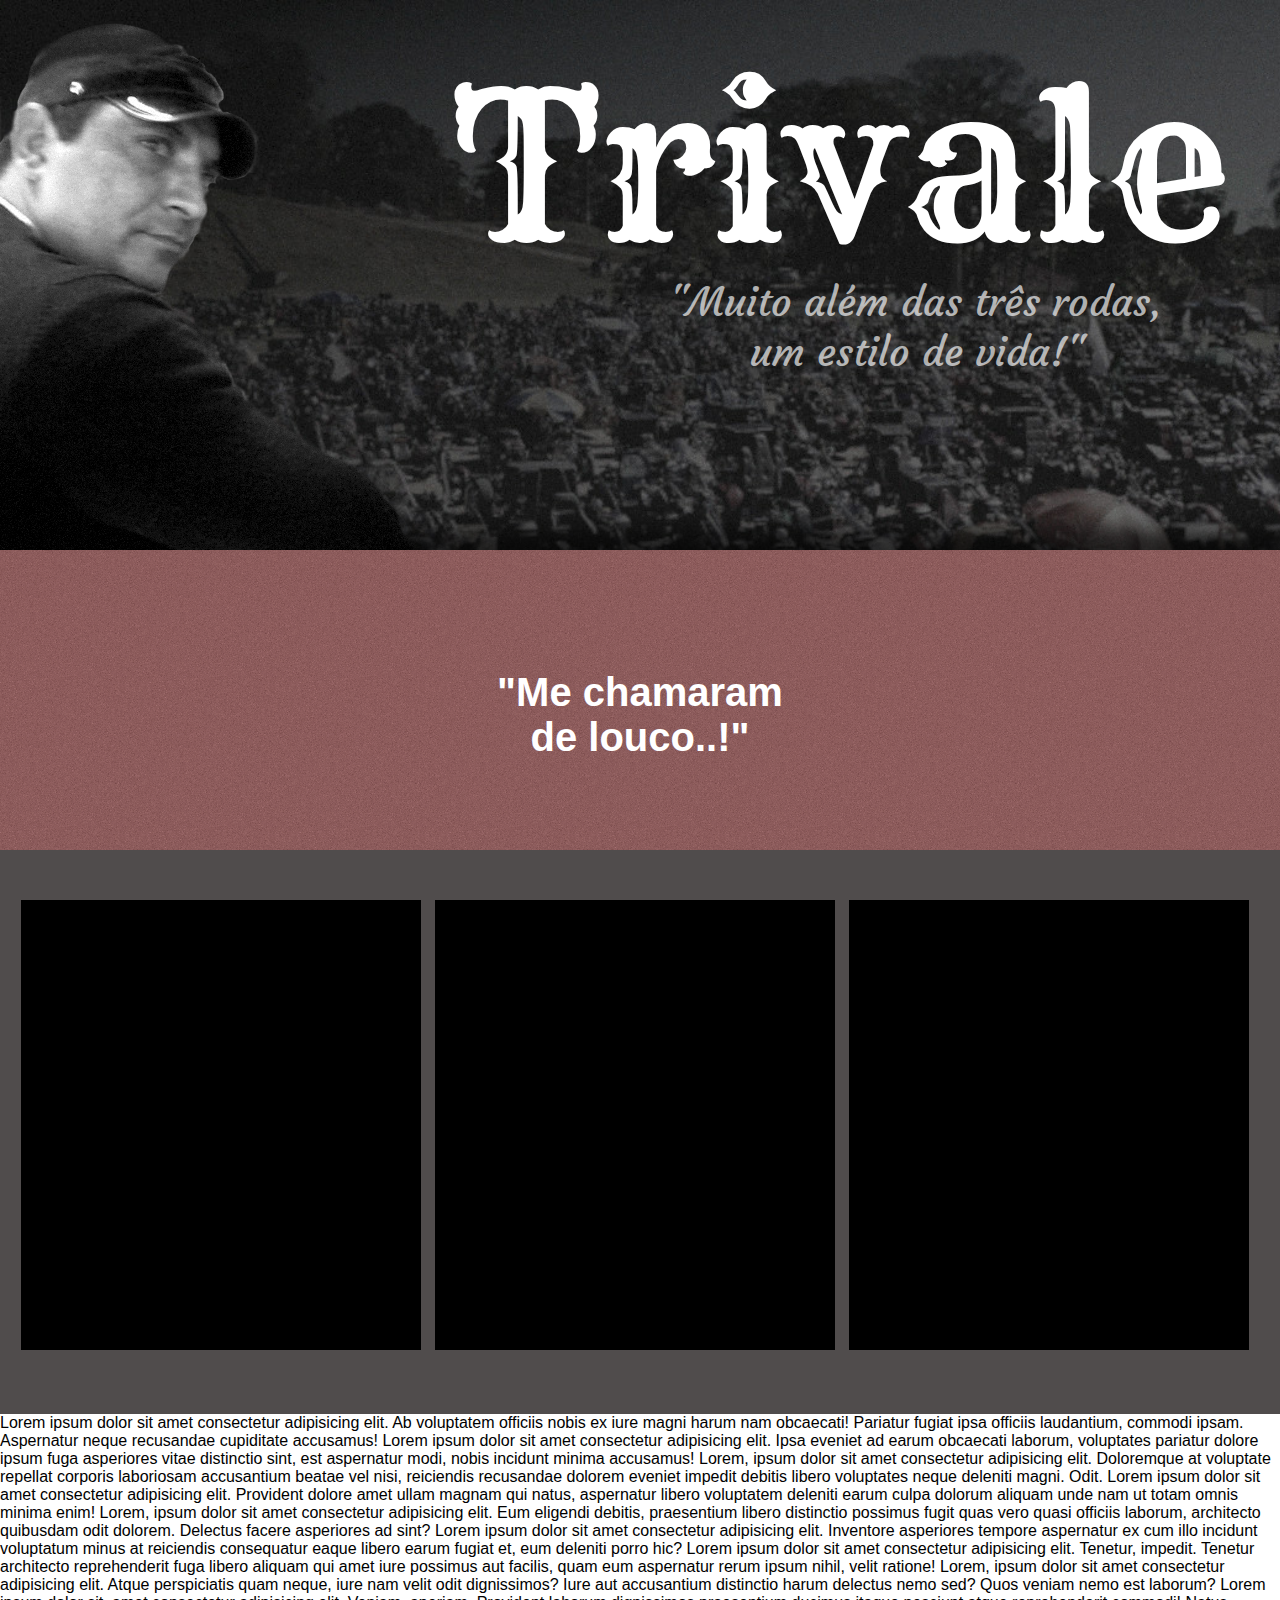
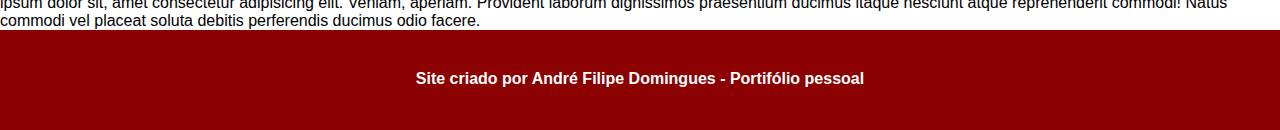
==== index.html @ 43ac3043 "atualização de estilos" ====
<!DOCTYPE html>
<html lang="pt-br">
<head>
    <meta charset="UTF-8">
    <meta name="viewport" content="width=device-width, initial-scale=1.0">
    <title>Projeto Trivale</title>
    <link rel="stylesheet" href="estilos/mainstyle.css">
</head>
<body>
    <header>
        <div class="background">
            <h1 class="maintitle">Trivale</h1>
            <p class="maintext">"Muito além das três rodas,<br> um estilo de vida!"</p>
            
        </div>
            <div class="frontground">
            <img src="imagens/zecadark3.png" alt="Zecadark3">
            </div>
        <aside>
            <p>"Me chamaram<br> de louco..!"</p>
        </aside>
    </header>
    <main>
        <nav>
            <div class="capitulo">

            </div>
            <div class="capitulo">

            </div>
            <div class="capitulo">
                
            </div>
        </nav>
        <p>Lorem ipsum dolor sit amet consectetur adipisicing elit. Ab voluptatem officiis nobis ex iure magni harum nam obcaecati! Pariatur fugiat ipsa officiis laudantium, commodi ipsam. Aspernatur neque recusandae cupiditate accusamus!
        Lorem ipsum dolor sit amet consectetur adipisicing elit. Ipsa eveniet ad earum obcaecati laborum, voluptates pariatur dolore ipsum fuga asperiores vitae distinctio sint, est aspernatur modi, nobis incidunt minima accusamus!
        Lorem, ipsum dolor sit amet consectetur adipisicing elit. Doloremque at voluptate repellat corporis laboriosam accusantium beatae vel nisi, reiciendis recusandae dolorem eveniet impedit debitis libero voluptates neque deleniti magni. Odit. Lorem ipsum dolor sit amet consectetur adipisicing elit. Provident dolore amet ullam magnam qui natus, aspernatur libero voluptatem deleniti earum culpa dolorum aliquam unde nam ut totam omnis minima enim! Lorem, ipsum dolor sit amet consectetur adipisicing elit. Eum eligendi debitis, praesentium libero distinctio possimus fugit quas vero quasi officiis laborum, architecto quibusdam odit dolorem. Delectus facere asperiores ad sint? Lorem ipsum dolor sit amet consectetur adipisicing elit. Inventore asperiores tempore aspernatur ex cum illo incidunt voluptatum minus at reiciendis consequatur eaque libero earum fugiat et, eum deleniti porro hic? Lorem ipsum dolor sit amet consectetur adipisicing elit. Tenetur, impedit. Tenetur architecto reprehenderit fuga libero aliquam qui amet iure possimus aut facilis, quam eum aspernatur rerum ipsum nihil, velit ratione! Lorem, ipsum dolor sit amet consectetur adipisicing elit. Atque perspiciatis quam neque, iure nam velit odit dignissimos? Iure aut accusantium distinctio harum delectus nemo sed? Quos veniam nemo est laborum? Lorem ipsum dolor sit, amet consectetur adipisicing elit. Veniam, aperiam. Provident laborum dignissimos praesentium ducimus itaque nesciunt atque reprehenderit commodi! Natus commodi vel placeat soluta debitis perferendis ducimus odio facere.
        </p>
    </main>
    <footer>
        <p>Site criado por André Filipe Domingues - Portifólio pessoal</p>
    </footer>
</body>
</html>
---- estilos/mainstyle.css ----
@charset "UTF-8";

@import url('https://fonts.googleapis.com/css2?family=Rye&display=swap');

@import url('https://fonts.googleapis.com/css2?family=Courgette&display=swap');

*{
    margin: -0px;
    padding: 0px;
    font-family: Arial, Helvetica, sans-serif;
    overflow-x: hidden;
}

div.background{
    width: 100vw;
    height: 585px;
    background-image: url(../imagens/background2.jpg);
    background-size: cover;
    background-attachment: fixed;
    background-position: bottom left;
}
div.background p{
    border-radius: 20px;
    /*
    background-color: rgba(0, 0, 0, 0.329);
    backdrop-filter: blur(5px);*/
    margin-right: 6vw;
    margin-top: calc(-1vw - 50px / 2);
    /*margin-top: calc(10px - 5vw);*/
    /*margin-top: -30px;*/
    color: rgba(255, 255, 255, 0.664);
    font-size: 40px;
    /*font-size: calc((90px - 2vw)/2);*/
    font-family: 'Courgette', cursive;
    padding-right: 10px;
    margin-left: 50vw;
    text-align: center;
}
div.background h1{
    margin-top: calc(100px - 5vw);
    font-size: 16vw;
    font-weight: 400;
    font-family: 'Rye', cursive;
    text-align: right;
    padding-top: 0.2vw;
    padding-right: 4vw;
    color: white;
    margin-bottom: 20px;
}
div.frontground{
    margin-top: -755px;
    margin-left: calc(-10vw * -1 - 250px);
    width: auto;
    height: auto;
    /*
    width: auto;
    height: auto;
    margin-top: -900px;
    width: 100vw;
    height: 1000px;
    background-image: url(../imagens/zecadark3.png);
    background-size: 70vw cover;
    background-position: left center;
    background-repeat: no-repeat;*/
}

header > aside{
    box-shadow: 0px 0px 20px 20px rgba(0, 0, 0, 0.589);
    background-image: url(../imagens/ruido.png);
    /*background-color: rgb(131, 89, 89);*/
    margin-top: -4px;
    height: 300px;
    width: 100vw;
}

header > aside > p{
    font-size: 40px;
    padding-top: 120px;
    text-align: center;
    font-weight: 600;
    color: white;
}

main > nav{
    text-align: center;
    background-color: rgb(80, 76, 76);
    width: 100vw;
    padding-top: 50px;
    padding-bottom: 50px;
    
}
main > nav > div.capitulo{
    display: inline-block;
    margin-right: 10px;
    margin-bottom: 10px;
    width: 400px;
    height: 450px;
    background-color: black;
    
}

footer{
    width: 100vw;
    height: 100px;
    background-color: darkred;
    
}

footer > p{
    
    font-size: 1em;
    font-weight: 900;
    color: white;
    text-align: center;
    padding-top: 4.4vh;
}
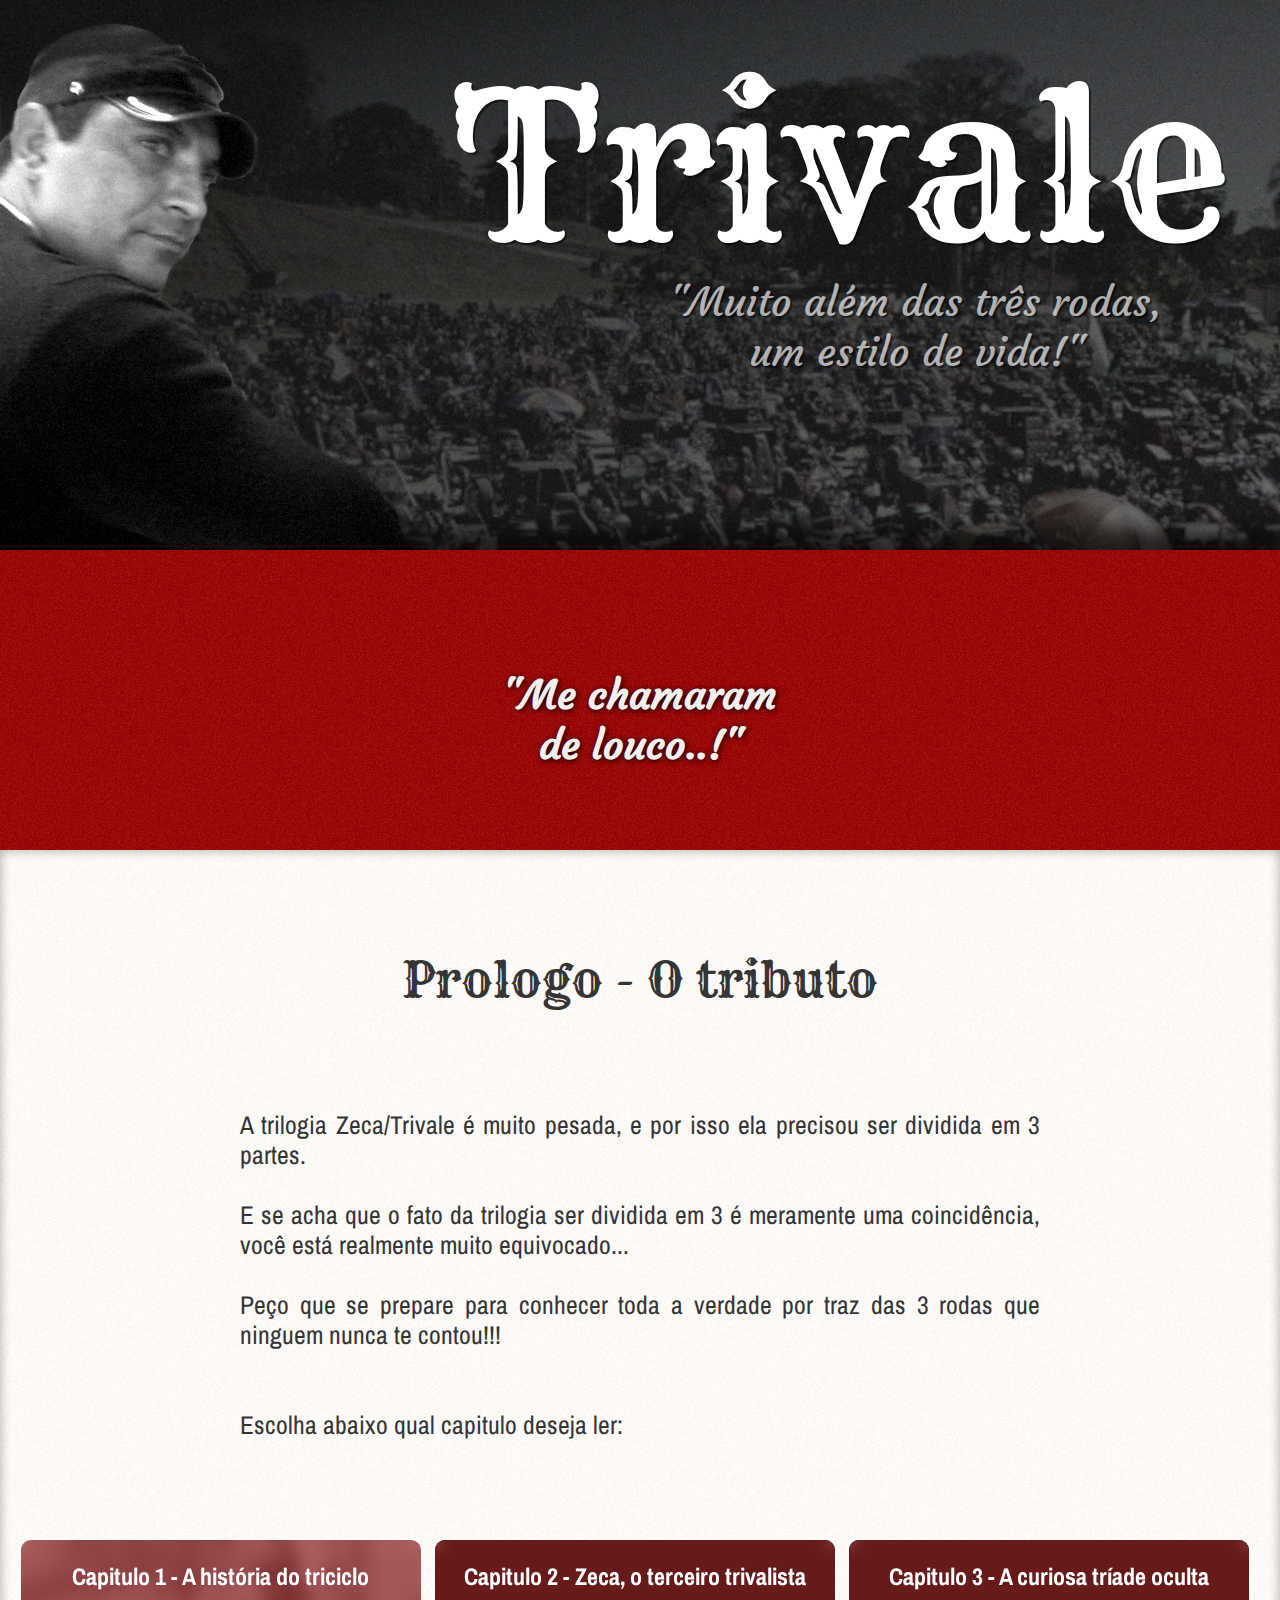
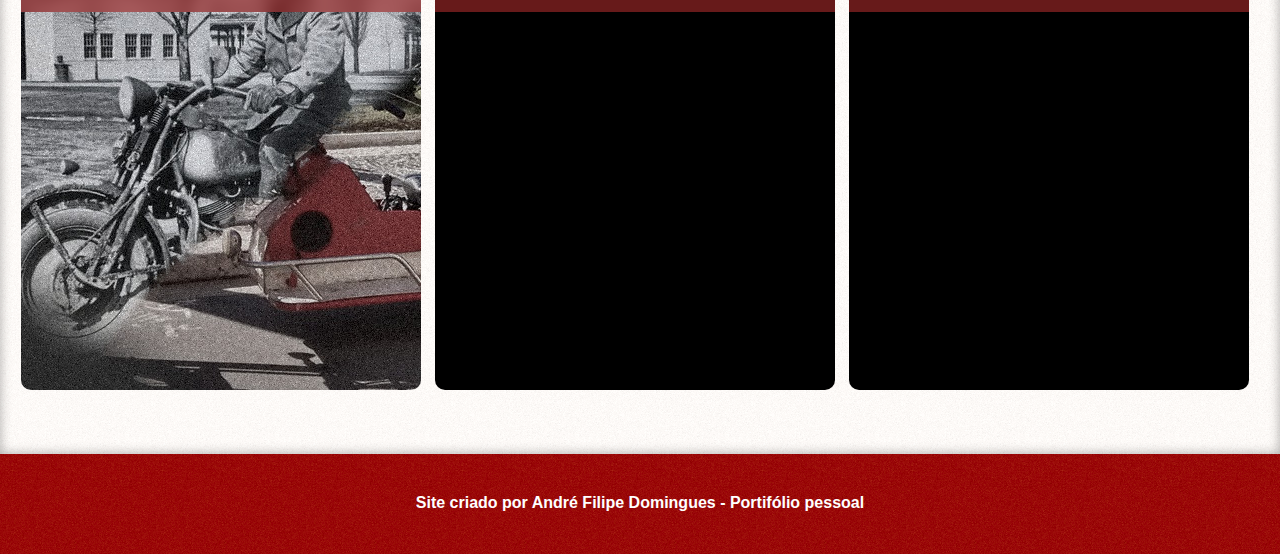
==== commit 7c4a4604: "melhoria no visual" ====
--- a/index.html
+++ b/index.html
@@ -22,20 +22,22 @@
     </header>
     <main>
         <nav>
-            <div class="capitulo">
+            <h1>Prologo - O tributo</h1>
+            <p>
+                A trilogia Zeca/Trivale é muito pesada, e por isso ela precisou ser dividida em 3 partes.<br><br> E se acha que o fato da trilogia ser dividida em 3 é meramente uma coincidência, você está realmente muito equivocado... <br><br> Peço que se prepare para conhecer toda a verdade por traz das 3 rodas que ninguem nunca te contou!!! <br><br><br> Escolha abaixo qual capitulo deseja ler:</p>
+            <div id="botaocapitulo" class="capitulo1">
+                <h2>Capitulo 1 - A história do triciclo</h2>
 
             </div>
-            <div class="capitulo">
+            <div id="botaocapitulo" class="capitulo2">
+                <h2>Capitulo 2 - Zeca, o terceiro trivalista</h2>
 
             </div>
-            <div class="capitulo">
-                
+            <div id="botaocapitulo" class="capitulo3">
+                <h2>Capitulo 3 - A curiosa tríade oculta</h2>
+
             </div>
         </nav>
-        <p>Lorem ipsum dolor sit amet consectetur adipisicing elit. Ab voluptatem officiis nobis ex iure magni harum nam obcaecati! Pariatur fugiat ipsa officiis laudantium, commodi ipsam. Aspernatur neque recusandae cupiditate accusamus!
-        Lorem ipsum dolor sit amet consectetur adipisicing elit. Ipsa eveniet ad earum obcaecati laborum, voluptates pariatur dolore ipsum fuga asperiores vitae distinctio sint, est aspernatur modi, nobis incidunt minima accusamus!
-        Lorem, ipsum dolor sit amet consectetur adipisicing elit. Doloremque at voluptate repellat corporis laboriosam accusantium beatae vel nisi, reiciendis recusandae dolorem eveniet impedit debitis libero voluptates neque deleniti magni. Odit. Lorem ipsum dolor sit amet consectetur adipisicing elit. Provident dolore amet ullam magnam qui natus, aspernatur libero voluptatem deleniti earum culpa dolorum aliquam unde nam ut totam omnis minima enim! Lorem, ipsum dolor sit amet consectetur adipisicing elit. Eum eligendi debitis, praesentium libero distinctio possimus fugit quas vero quasi officiis laborum, architecto quibusdam odit dolorem. Delectus facere asperiores ad sint? Lorem ipsum dolor sit amet consectetur adipisicing elit. Inventore asperiores tempore aspernatur ex cum illo incidunt voluptatum minus at reiciendis consequatur eaque libero earum fugiat et, eum deleniti porro hic? Lorem ipsum dolor sit amet consectetur adipisicing elit. Tenetur, impedit. Tenetur architecto reprehenderit fuga libero aliquam qui amet iure possimus aut facilis, quam eum aspernatur rerum ipsum nihil, velit ratione! Lorem, ipsum dolor sit amet consectetur adipisicing elit. Atque perspiciatis quam neque, iure nam velit odit dignissimos? Iure aut accusantium distinctio harum delectus nemo sed? Quos veniam nemo est laborum? Lorem ipsum dolor sit, amet consectetur adipisicing elit. Veniam, aperiam. Provident laborum dignissimos praesentium ducimus itaque nesciunt atque reprehenderit commodi! Natus commodi vel placeat soluta debitis perferendis ducimus odio facere.
-        </p>
     </main>
     <footer>
         <p>Site criado por André Filipe Domingues - Portifólio pessoal</p>
--- a/estilos/mainstyle.css
+++ b/estilos/mainstyle.css
@@ -3,6 +3,8 @@
 @import url('https://fonts.googleapis.com/css2?family=Rye&display=swap');
 
 @import url('https://fonts.googleapis.com/css2?family=Courgette&display=swap');
+
+@import url('https://fonts.googleapis.com/css2?family=Archivo+Narrow:wght@500&display=swap');
 
 *{
     margin: -0px;
@@ -10,31 +12,30 @@
     font-family: Arial, Helvetica, sans-serif;
     overflow-x: hidden;
 }
-
+html{
+    background-color: black;
+}
 div.background{
     width: 100vw;
     height: 585px;
-    background-image: url(../imagens/background2.jpg);
+    background-image: url(../imagens/background2.png);
     background-size: cover;
     background-attachment: fixed;
     background-position: bottom left;
 }
 div.background p{
     border-radius: 20px;
-    /*
-    background-color: rgba(0, 0, 0, 0.329);
-    backdrop-filter: blur(5px);*/
     margin-right: 6vw;
     margin-top: calc(-1vw - 50px / 2);
-    /*margin-top: calc(10px - 5vw);*/
-    /*margin-top: -30px;*/
     color: rgba(255, 255, 255, 0.664);
     font-size: 40px;
-    /*font-size: calc((90px - 2vw)/2);*/
     font-family: 'Courgette', cursive;
     padding-right: 10px;
     margin-left: 50vw;
     text-align: center;
+    text-shadow: 2px 2px rgba(0, 0, 0, 0.507);
+    /*backdrop-filter: blur(10px);
+    background-color: rgba(255, 0, 0, 0.021);*/
 }
 div.background h1{
     margin-top: calc(100px - 5vw);
@@ -46,72 +47,94 @@
     padding-right: 4vw;
     color: white;
     margin-bottom: 20px;
+    text-shadow: 2px 2px rgba(0, 0, 0, 0.507);
 }
 div.frontground{
     margin-top: -755px;
     margin-left: calc(-10vw * -1 - 250px);
     width: auto;
     height: auto;
-    /*
-    width: auto;
-    height: auto;
-    margin-top: -900px;
-    width: 100vw;
-    height: 1000px;
-    background-image: url(../imagens/zecadark3.png);
-    background-size: 70vw cover;
-    background-position: left center;
-    background-repeat: no-repeat;*/
 }
-
 header > aside{
     box-shadow: 0px 0px 20px 20px rgba(0, 0, 0, 0.589);
-    background-image: url(../imagens/ruido.png);
-    /*background-color: rgb(131, 89, 89);*/
+    background-image: url(../imagens/ruidored.png);
     margin-top: -4px;
     height: 300px;
     width: 100vw;
 }
-
 header > aside > p{
+    font-family: 'Courgette', cursive;
     font-size: 40px;
     padding-top: 120px;
     text-align: center;
     font-weight: 600;
-    color: white;
+    color: rgba(255, 255, 255, 0.938);
+    text-shadow: 1px 1px 6px black;
 }
-
+main > nav > h1{
+    color: rgb(53, 53, 53);
+    margin: auto;
+    text-align: center;
+    line-height: 60px;
+    max-width: 800px;
+    padding: 50px;
+    font-family: 'Rye', cursive;
+    font-weight: 400;
+    font-size: 3em;
+}
+main > nav > p{
+    color: rgb(53, 53, 53);
+    margin: auto;
+    text-align: justify;
+    line-height: 30px;
+    max-width: 800px;
+    padding: 50px;
+    font-family: 'Archivo Narrow', sans-serif;
+    font-weight: 400;
+    font-size: 1.6em;
+}
 main > nav{
     text-align: center;
-    background-color: rgb(80, 76, 76);
+    /*background-image: url(../imagens/ruidogray2.png);*/
+    background-image: url(../imagens/ruidowhite.png);
     width: 100vw;
     padding-top: 50px;
     padding-bottom: 50px;
-    
+    box-shadow: inset 0px 0px 12px rgba(0, 0, 0, 0.329);
 }
-main > nav > div.capitulo{
+main > nav > div#botaocapitulo{
+    border-radius: 10px;
     display: inline-block;
+    margin-top: 50px;
     margin-right: 10px;
     margin-bottom: 10px;
     width: 400px;
     height: 450px;
     background-color: black;
-    
 }
-
+main > nav > div.capitulo1{
+    background-image: url(../imagens/capitulo1.jpg);
+    background-position: top left;
+}
+main > nav > div#botaocapitulo > h2{
+    font-family: 'Archivo Narrow', sans-serif;
+    padding: 20px;
+    color: white;
+    backdrop-filter: blur(8px);
+    background-color: rgba(165, 42, 42, 0.623);
+}
 footer{
     width: 100vw;
     height: 100px;
-    background-color: darkred;
+    background-image: url(../imagens/ruidored.png);
     
 }
-
 footer > p{
     
     font-size: 1em;
-    font-weight: 900;
+    font-weight: 600;
     color: white;
     text-align: center;
-    padding-top: 4.4vh;
+    padding-top: 40px;
 }
 
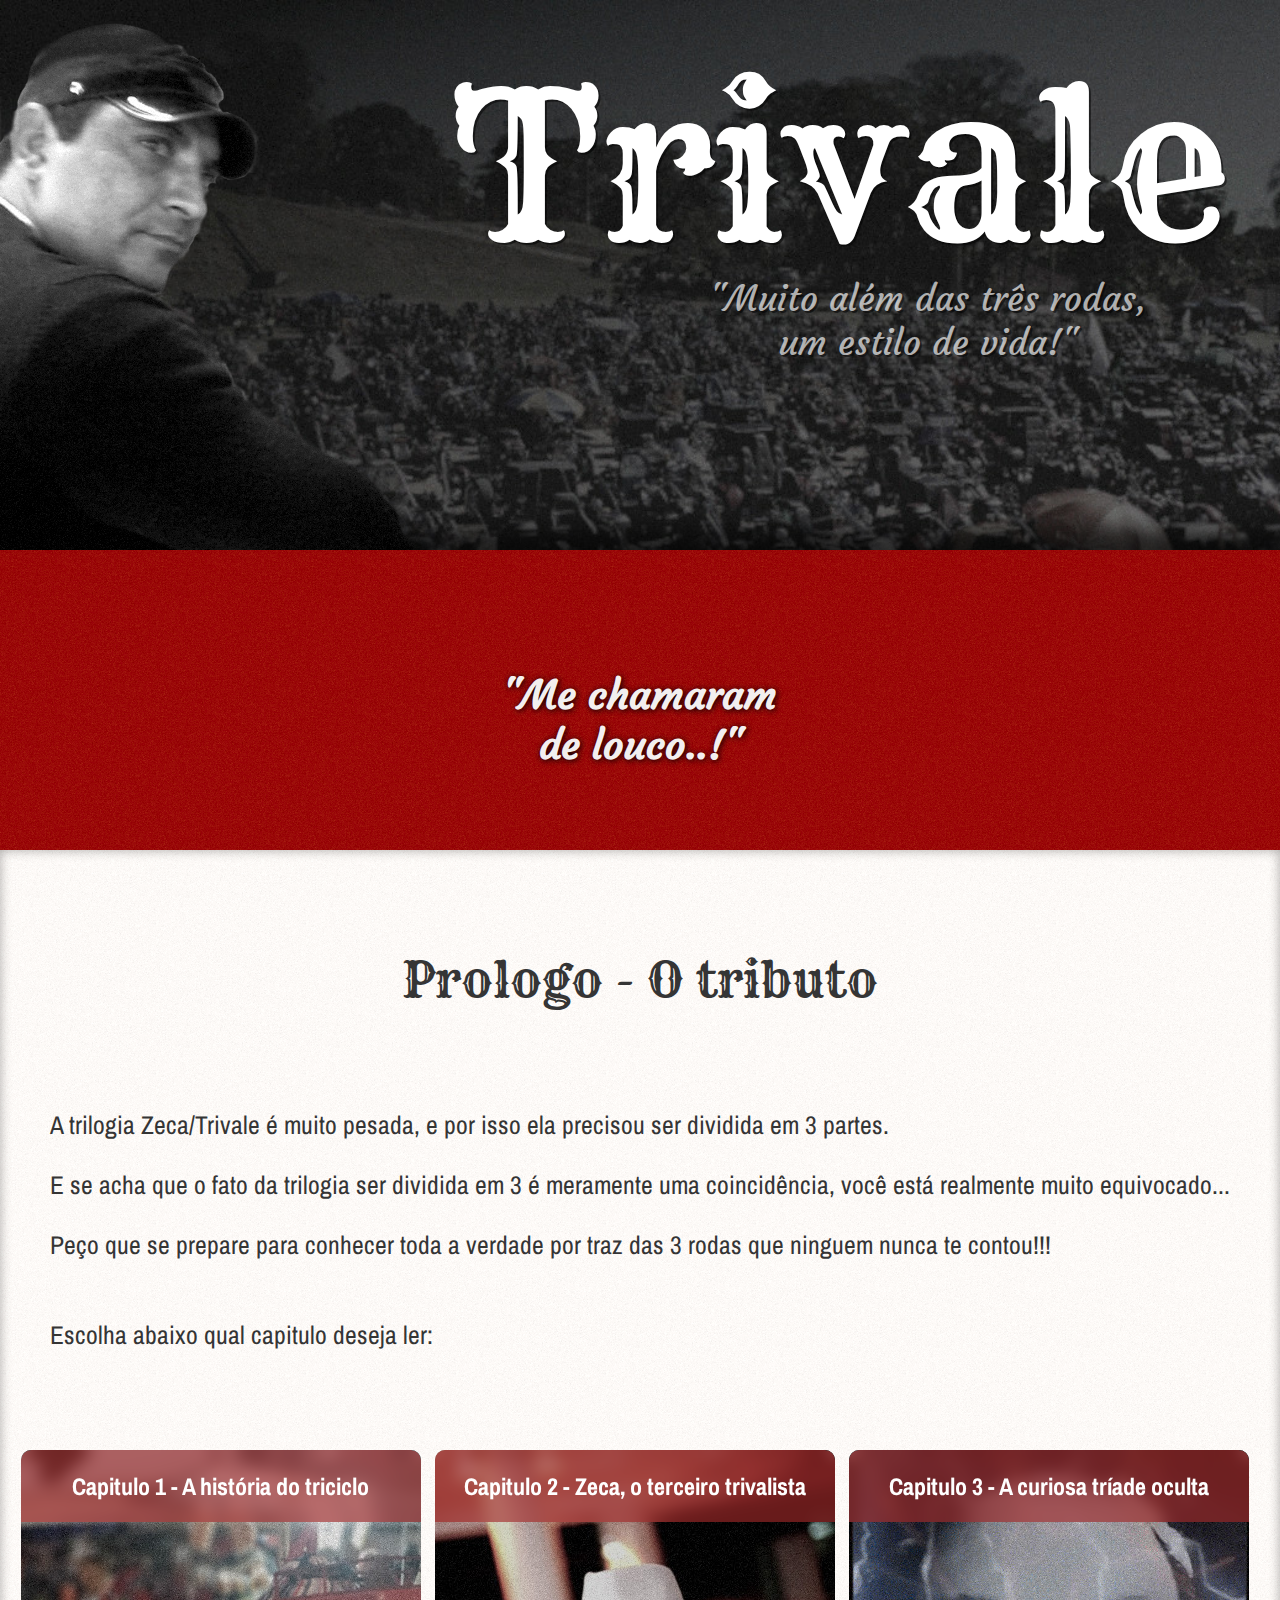
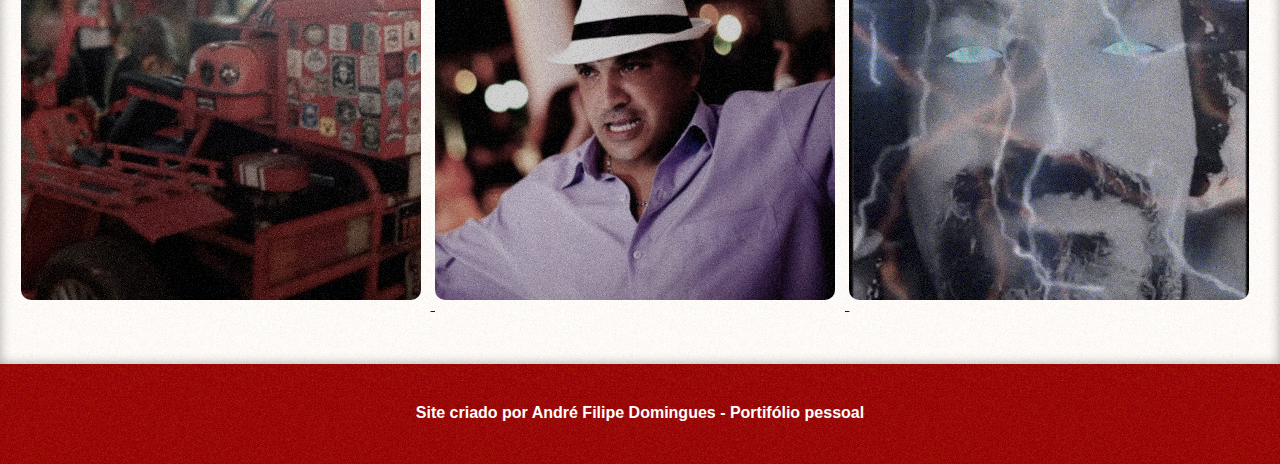
==== commit 52b2ee78: "fotos da home atualizada" ====
--- a/index.html
+++ b/index.html
@@ -25,18 +25,21 @@
             <h1>Prologo - O tributo</h1>
             <p>
                 A trilogia Zeca/Trivale é muito pesada, e por isso ela precisou ser dividida em 3 partes.<br><br> E se acha que o fato da trilogia ser dividida em 3 é meramente uma coincidência, você está realmente muito equivocado... <br><br> Peço que se prepare para conhecer toda a verdade por traz das 3 rodas que ninguem nunca te contou!!! <br><br><br> Escolha abaixo qual capitulo deseja ler:</p>
-            <div id="botaocapitulo" class="capitulo1">
-                <h2>Capitulo 1 - A história do triciclo</h2>
-
-            </div>
-            <div id="botaocapitulo" class="capitulo2">
-                <h2>Capitulo 2 - Zeca, o terceiro trivalista</h2>
-
-            </div>
-            <div id="botaocapitulo" class="capitulo3">
-                <h2>Capitulo 3 - A curiosa tríade oculta</h2>
-
-            </div>
+            <a href="#">
+                <div id="botaocapitulo" class="capitulo1">
+                    <h2>Capitulo 1 - A história do triciclo</h2>
+                </div>
+            </a>
+            <a href="#">
+                <div id="botaocapitulo" class="capitulo2">
+                    <h2>Capitulo 2 - Zeca, o terceiro trivalista</h2>
+                </div>
+            </a>
+            <a href="#">
+                <div id="botaocapitulo" class="capitulo3">
+                    <h2>Capitulo 3 - A curiosa tríade oculta</h2>
+                </div>
+            </a>
         </nav>
     </main>
     <footer>
--- a/estilos/mainstyle.css
+++ b/estilos/mainstyle.css
@@ -25,12 +25,11 @@
 }
 div.background p{
     border-radius: 20px;
-    margin-right: 6vw;
+    margin-right: 5vw;
     margin-top: calc(-1vw - 50px / 2);
     color: rgba(255, 255, 255, 0.664);
-    font-size: 40px;
+    font-size: 35px;
     font-family: 'Courgette', cursive;
-    padding-right: 10px;
     margin-left: 50vw;
     text-align: center;
     text-shadow: 2px 2px rgba(0, 0, 0, 0.507);
@@ -87,7 +86,7 @@
     margin: auto;
     text-align: justify;
     line-height: 30px;
-    max-width: 800px;
+    max-width: 1200px;
     padding: 50px;
     font-family: 'Archivo Narrow', sans-serif;
     font-weight: 400;
@@ -102,7 +101,7 @@
     padding-bottom: 50px;
     box-shadow: inset 0px 0px 12px rgba(0, 0, 0, 0.329);
 }
-main > nav > div#botaocapitulo{
+main > nav > a > div#botaocapitulo{
     border-radius: 10px;
     display: inline-block;
     margin-top: 50px;
@@ -112,11 +111,35 @@
     height: 450px;
     background-color: black;
 }
-main > nav > div.capitulo1{
-    background-image: url(../imagens/capitulo1.jpg);
+main > nav > a > div#botaocapitulo:hover{
+    background-image: url(../imagens/selected.png);
+    text-align: center;
+    vertical-align: center;
+    color: white;
+    outline: 5px solid rgb(165, 42, 42);
+}
+main > nav > a > div.capitulo1{
+    background-image: url(../imagens/capitulo11.jpg);
     background-position: top left;
+    vertical-align: center;
+    text-align: center;
+    color: transparent;
 }
-main > nav > div#botaocapitulo > h2{
+main > nav > a > div.capitulo2{
+    background-image: url(../imagens/capitulo2.jpg);
+    background-position: top left;
+    vertical-align: center;
+    text-align: center;
+    color: transparent;
+}
+main > nav > a > div.capitulo3{
+    background-image: url(../imagens/capitulo3.jpg);
+    background-position: top left;
+    vertical-align: center;
+    text-align: center;
+    color: transparent;
+}
+main > nav > a > div#botaocapitulo > h2{
     font-family: 'Archivo Narrow', sans-serif;
     padding: 20px;
     color: white;
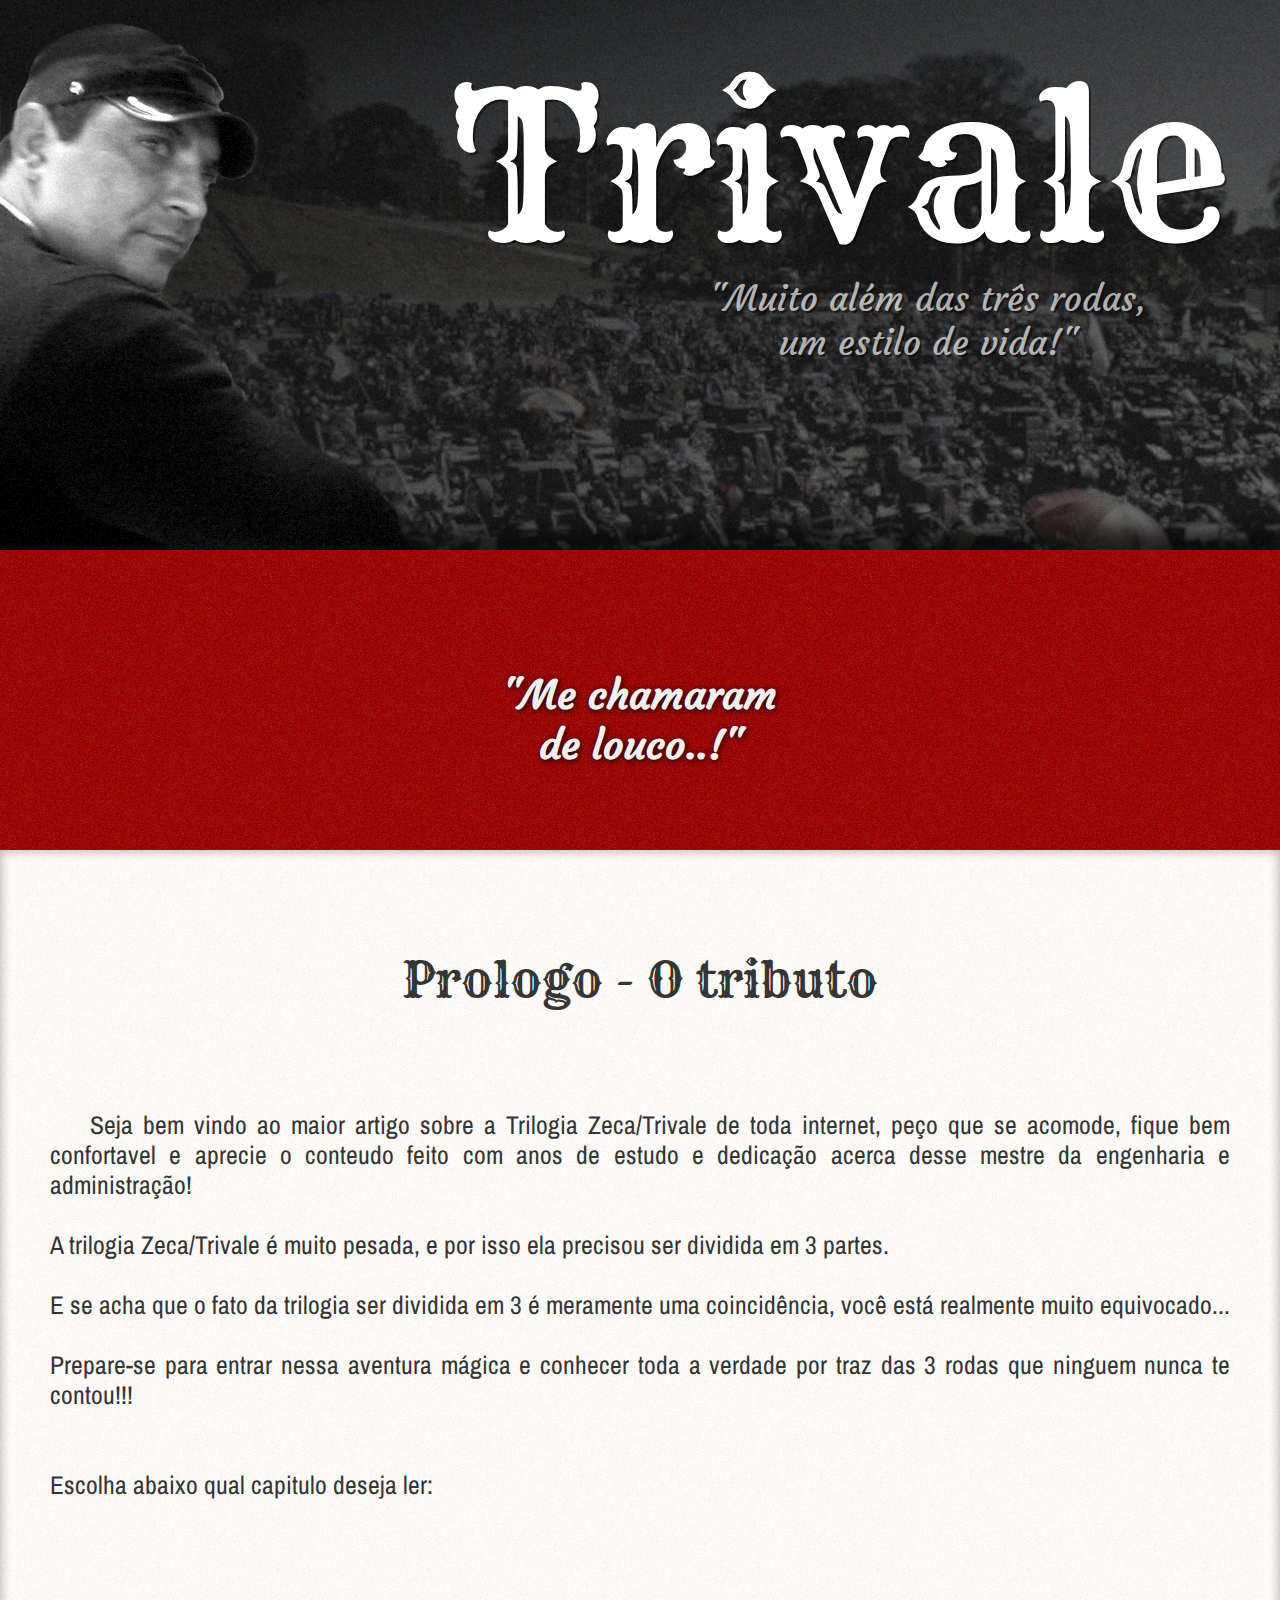
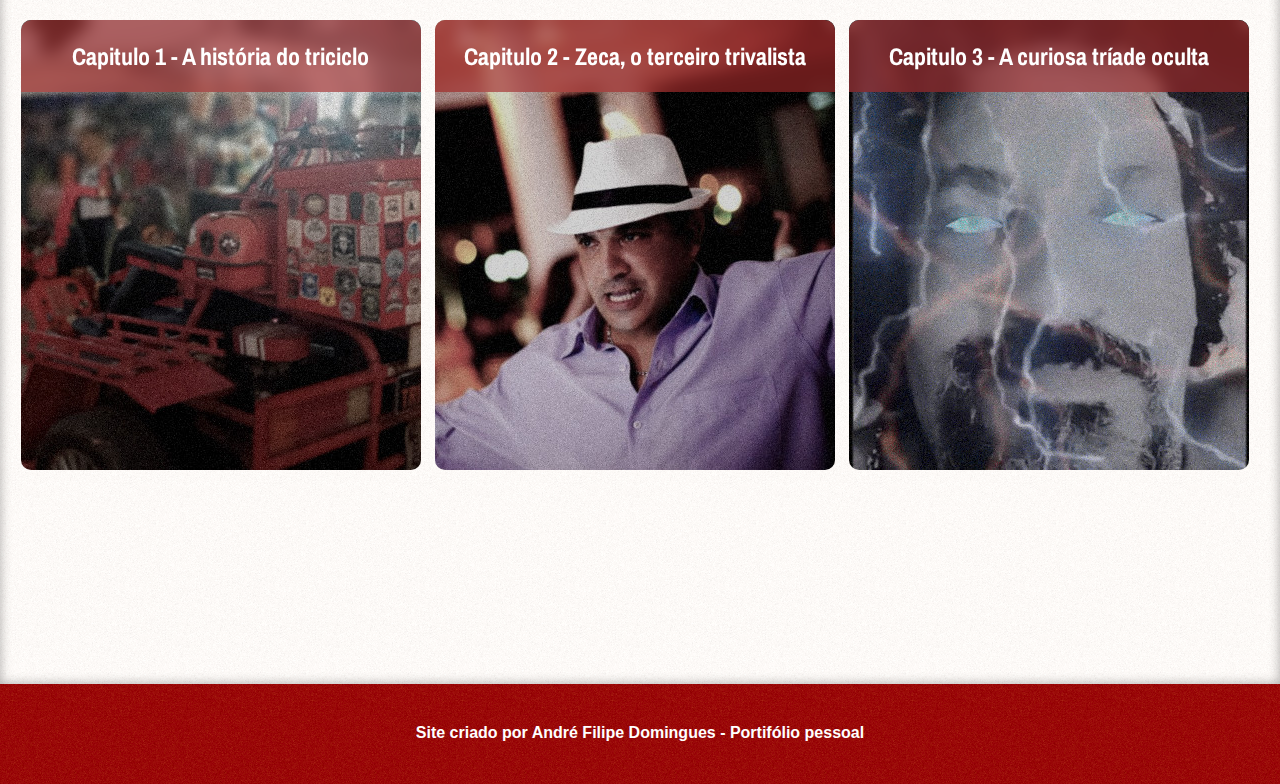
==== commit ce31a231: "Segunda pagina concluida" ====
--- a/index.html
+++ b/index.html
@@ -24,8 +24,9 @@
         <nav>
             <h1>Prologo - O tributo</h1>
             <p>
-                A trilogia Zeca/Trivale é muito pesada, e por isso ela precisou ser dividida em 3 partes.<br><br> E se acha que o fato da trilogia ser dividida em 3 é meramente uma coincidência, você está realmente muito equivocado... <br><br> Peço que se prepare para conhecer toda a verdade por traz das 3 rodas que ninguem nunca te contou!!! <br><br><br> Escolha abaixo qual capitulo deseja ler:</p>
-            <a href="#">
+                Seja bem vindo ao maior artigo sobre a Trilogia Zeca/Trivale de toda internet, peço que se acomode, fique bem confortavel e aprecie o conteudo feito com anos de estudo e dedicação acerca desse mestre da engenharia e administração!<br><br>
+                A trilogia Zeca/Trivale é muito pesada, e por isso ela precisou ser dividida em 3 partes.<br><br> E se acha que o fato da trilogia ser dividida em 3 é meramente uma coincidência, você está realmente muito equivocado... <br><br> Prepare-se para entrar nessa aventura mágica e conhecer toda a verdade por traz das 3 rodas que ninguem nunca te contou!!! <br><br><br> Escolha abaixo qual capitulo deseja ler:</p>
+            <a href="paginas/historia.html">
                 <div id="botaocapitulo" class="capitulo1">
                     <h2>Capitulo 1 - A história do triciclo</h2>
                 </div>
--- a/estilos/mainstyle.css
+++ b/estilos/mainstyle.css
@@ -70,6 +70,7 @@
     color: rgba(255, 255, 255, 0.938);
     text-shadow: 1px 1px 6px black;
 }
+
 main > nav > h1{
     color: rgb(53, 53, 53);
     margin: auto;
@@ -81,7 +82,20 @@
     font-weight: 400;
     font-size: 3em;
 }
+main > nav > h2{
+    color: rgb(53, 53, 53);
+    /*margin-left: auto;
+    margin-bottom: -30px;*/
+    margin: auto auto auto 50px;
+    text-align: left;
+    line-height: 40px;
+    max-width: 600px;
+    font-family: 'Rye', cursive;
+    font-weight: 400;
+    font-size: 2em;
+}
 main > nav > p{
+    text-indent: 40px;
     color: rgb(53, 53, 53);
     margin: auto;
     text-align: justify;
@@ -91,6 +105,7 @@
     font-family: 'Archivo Narrow', sans-serif;
     font-weight: 400;
     font-size: 1.6em;
+    margin-bottom: 20px;
 }
 main > nav{
     text-align: center;
@@ -98,7 +113,7 @@
     background-image: url(../imagens/ruidowhite.png);
     width: 100vw;
     padding-top: 50px;
-    padding-bottom: 50px;
+    padding-bottom: 200px;
     box-shadow: inset 0px 0px 12px rgba(0, 0, 0, 0.329);
 }
 main > nav > a > div#botaocapitulo{
@@ -124,6 +139,9 @@
     vertical-align: center;
     text-align: center;
     color: transparent;
+}
+main > nav > a{
+    text-decoration: none;
 }
 main > nav > a > div.capitulo2{
     background-image: url(../imagens/capitulo2.jpg);
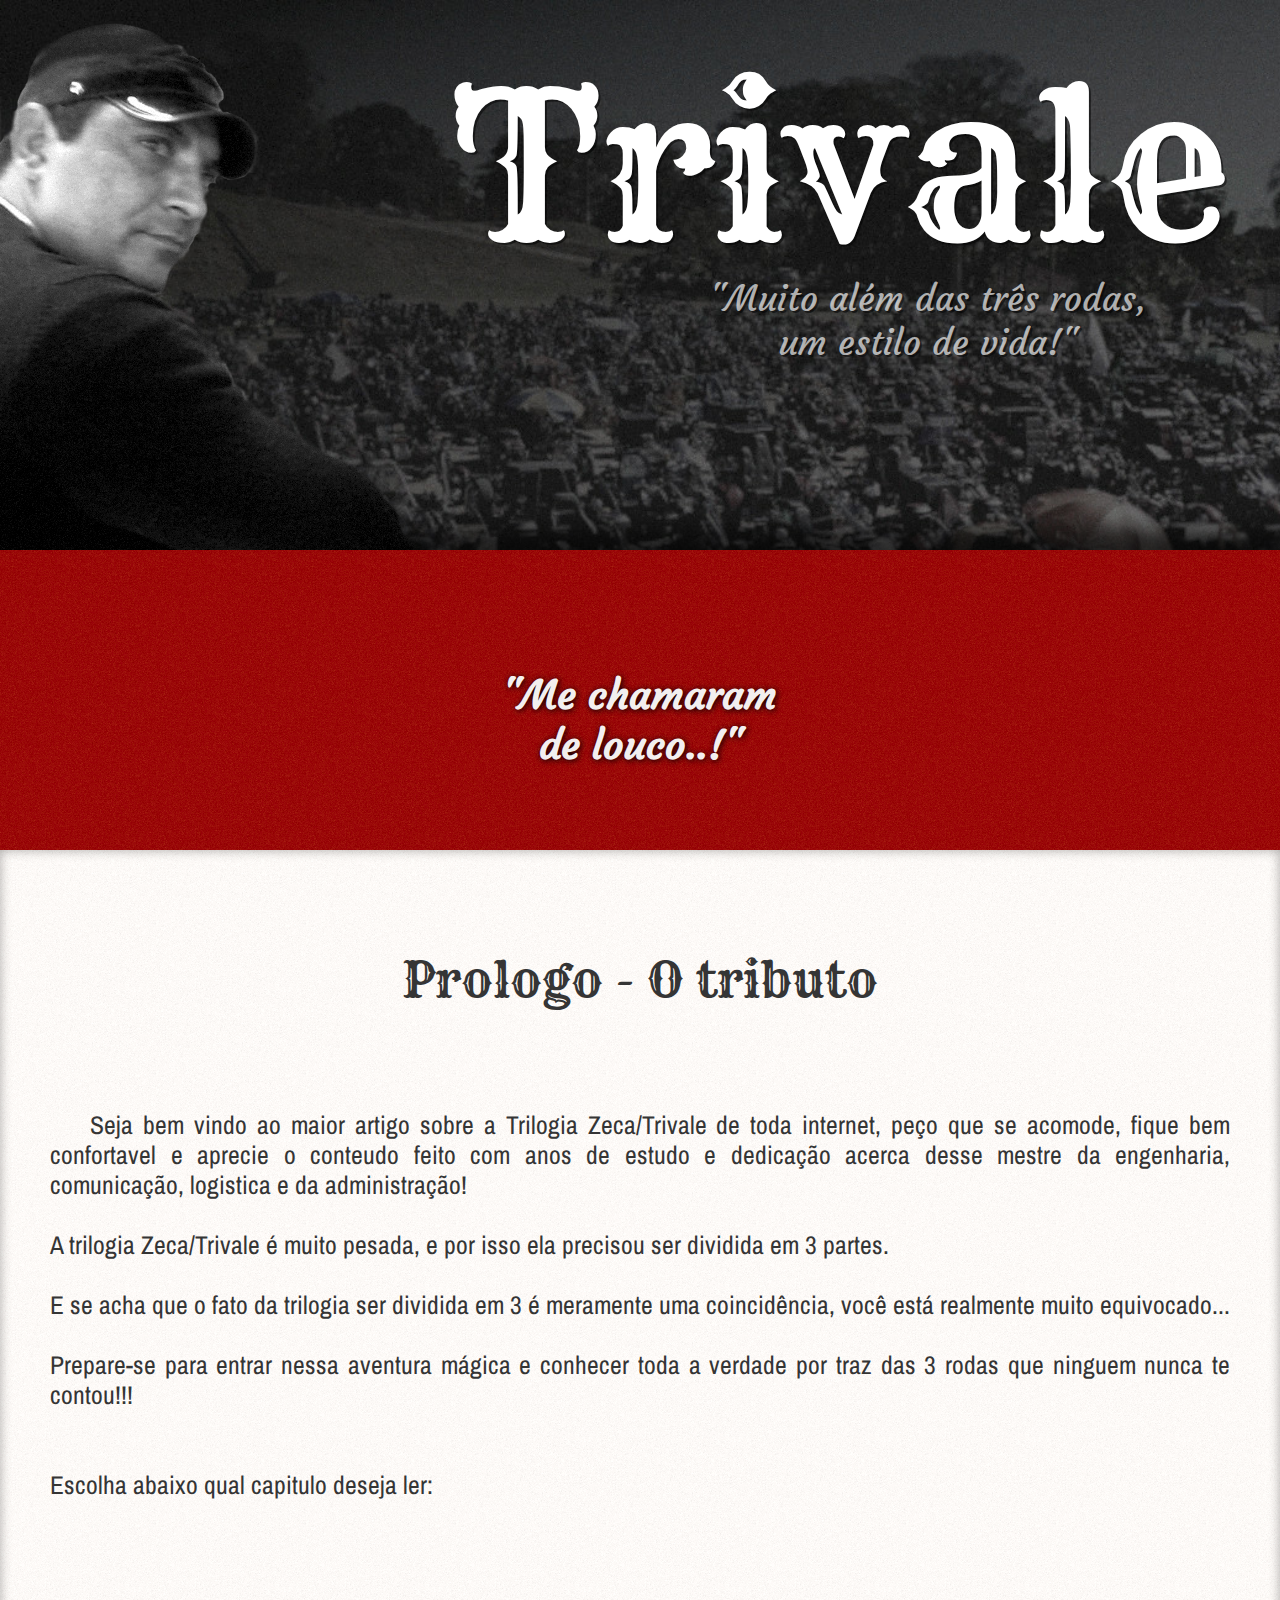
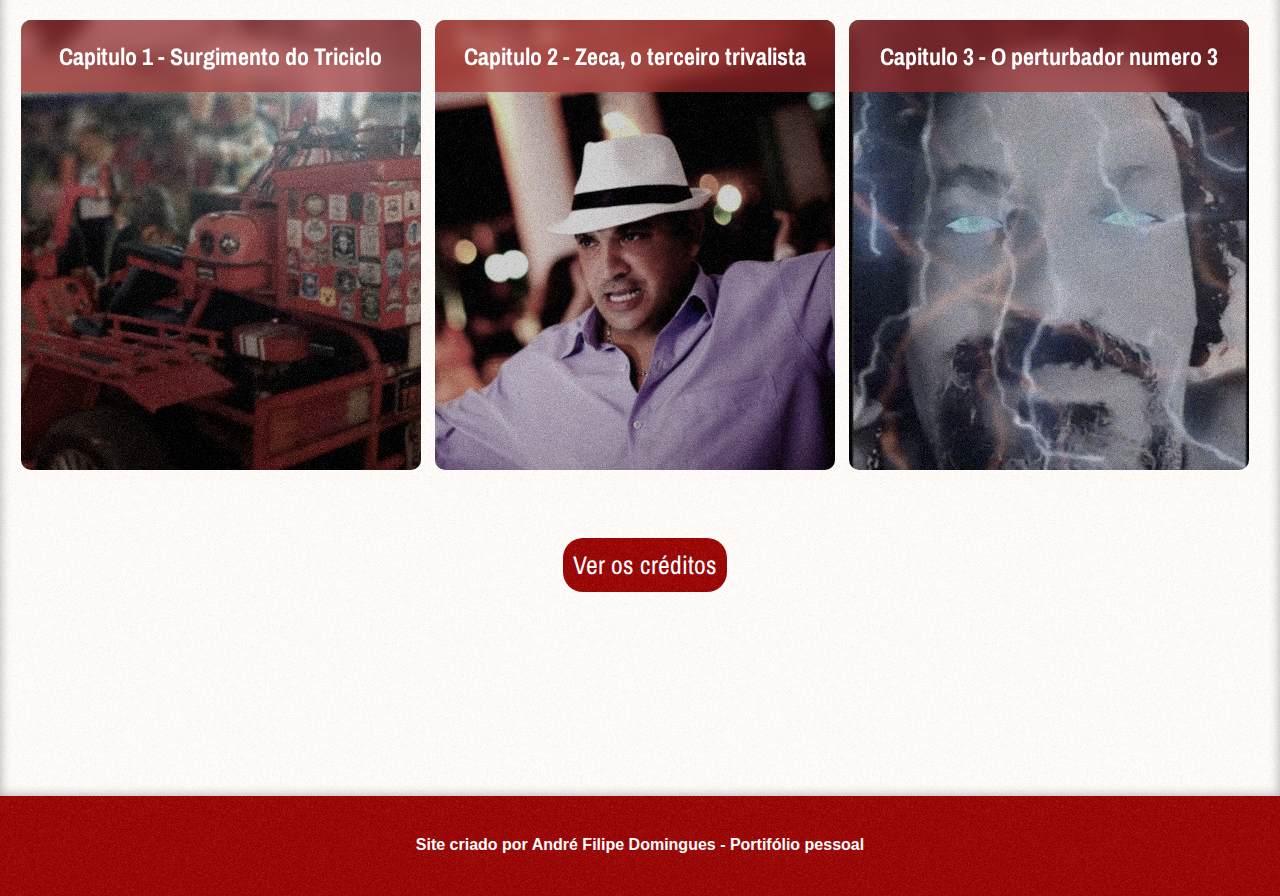
==== commit b9746332: "site concluido" ====
--- a/index.html
+++ b/index.html
@@ -24,24 +24,26 @@
         <nav>
             <h1>Prologo - O tributo</h1>
             <p>
-                Seja bem vindo ao maior artigo sobre a Trilogia Zeca/Trivale de toda internet, peço que se acomode, fique bem confortavel e aprecie o conteudo feito com anos de estudo e dedicação acerca desse mestre da engenharia e administração!<br><br>
+                Seja bem vindo ao maior artigo sobre a Trilogia Zeca/Trivale de toda internet, peço que se acomode, fique bem confortavel e aprecie o conteudo feito com anos de estudo e dedicação acerca desse mestre da engenharia, comunicação, logistica e da administração!<br><br>
                 A trilogia Zeca/Trivale é muito pesada, e por isso ela precisou ser dividida em 3 partes.<br><br> E se acha que o fato da trilogia ser dividida em 3 é meramente uma coincidência, você está realmente muito equivocado... <br><br> Prepare-se para entrar nessa aventura mágica e conhecer toda a verdade por traz das 3 rodas que ninguem nunca te contou!!! <br><br><br> Escolha abaixo qual capitulo deseja ler:</p>
             <a href="paginas/historia.html">
                 <div id="botaocapitulo" class="capitulo1">
-                    <h2>Capitulo 1 - A história do triciclo</h2>
+                    <h2>Capitulo 1 - Surgimento do Triciclo</h2>
                 </div>
             </a>
-            <a href="#">
+            <a href="paginas/zeca.html">
                 <div id="botaocapitulo" class="capitulo2">
                     <h2>Capitulo 2 - Zeca, o terceiro trivalista</h2>
                 </div>
             </a>
-            <a href="#">
+            <a href="paginas/encontro.html">
                 <div id="botaocapitulo" class="capitulo3">
-                    <h2>Capitulo 3 - A curiosa tríade oculta</h2>
+                    <h2>Capitulo 3 - O perturbador numero 3</h2>
                 </div>
             </a>
+            <br><br><br><br><a id="next" href="paginas/creditos.html">Ver os créditos</a>
         </nav>
+        
     </main>
     <footer>
         <p>Site criado por André Filipe Domingues - Portifólio pessoal</p>
--- a/estilos/mainstyle.css
+++ b/estilos/mainstyle.css
@@ -164,6 +164,20 @@
     backdrop-filter: blur(8px);
     background-color: rgba(165, 42, 42, 0.623);
 }
+a#next{
+    background-image: url(../imagens/ruidored.png);
+    border-radius: 20px;
+    margin-left: 10px;
+    display: inline-block;
+    padding: 10px;
+    color: rgb(255, 255, 255);
+    font-size: 1.6em;
+    font-family: 'Archivo Narrow', sans-serif;
+    text-decoration: none;
+}
+a#next:hover{
+    background-image: url(../imagens/ruidogray3.png);
+}
 footer{
     width: 100vw;
     height: 100px;
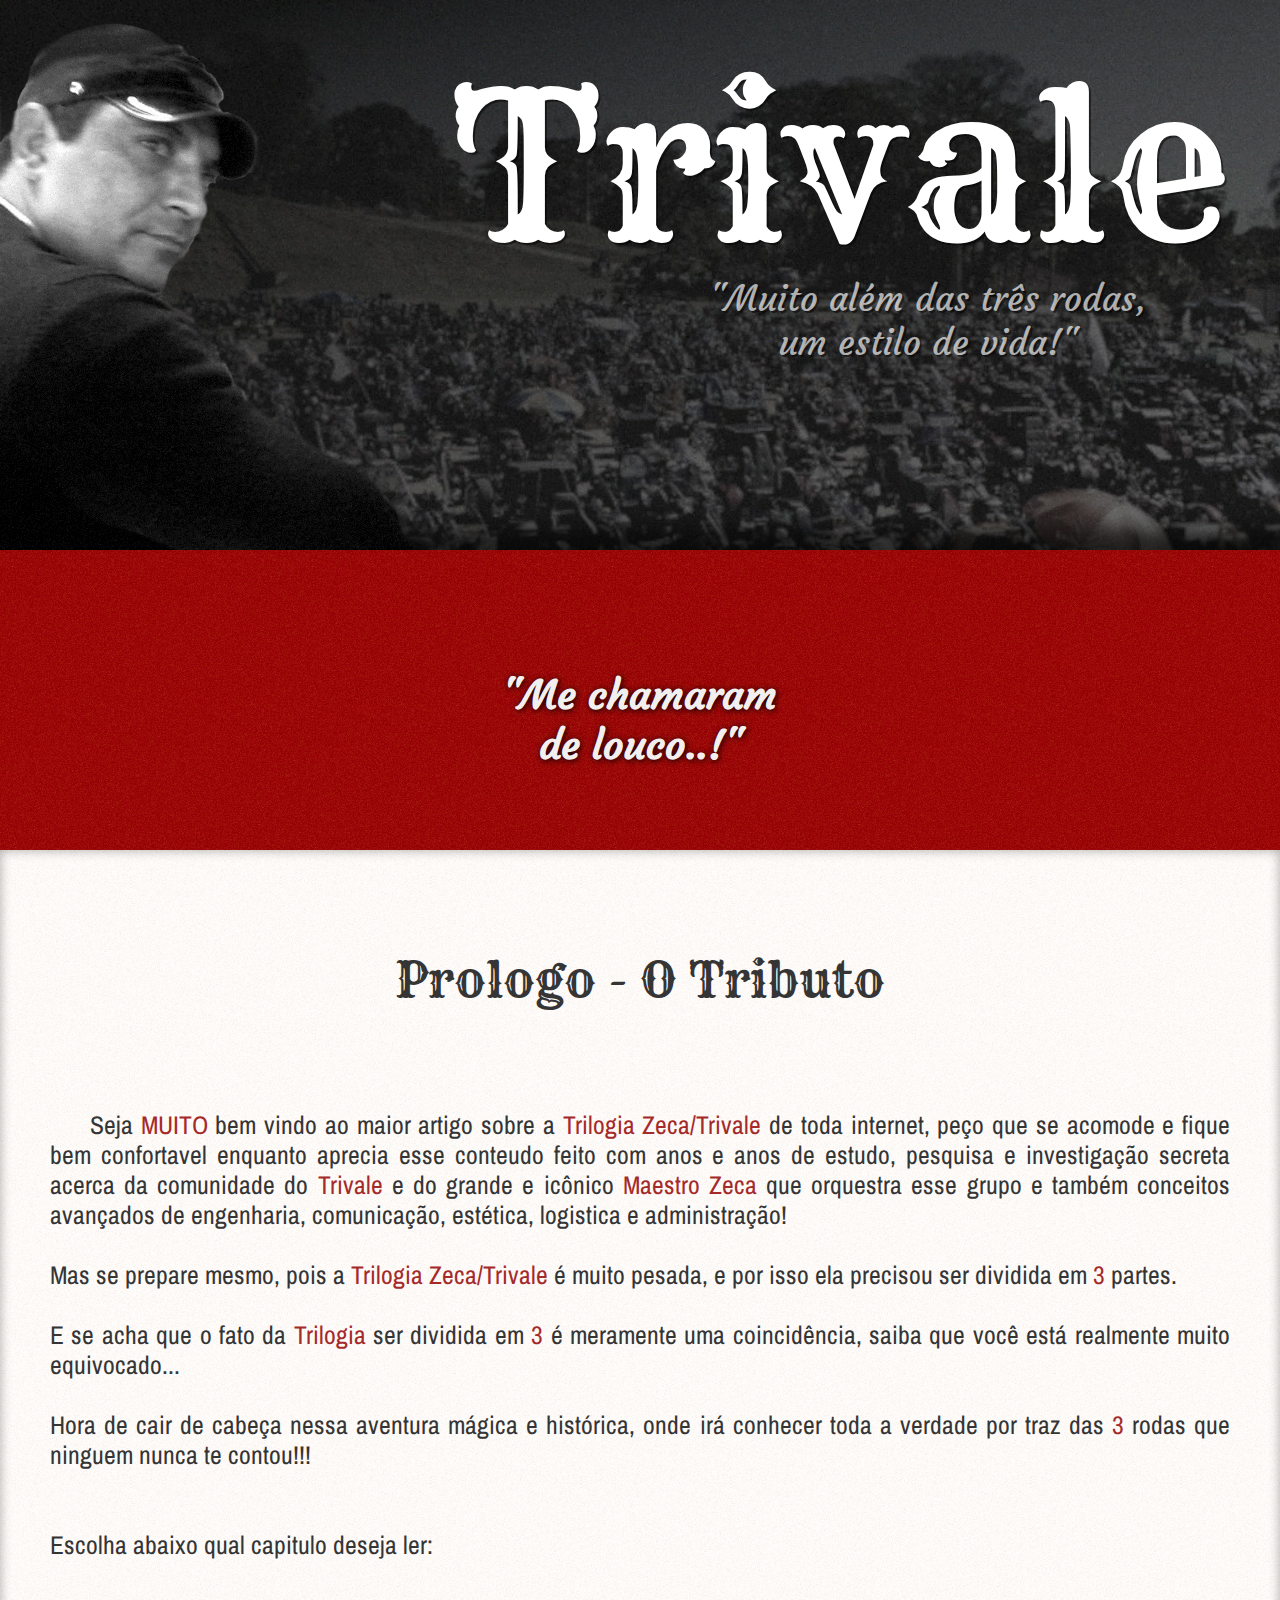
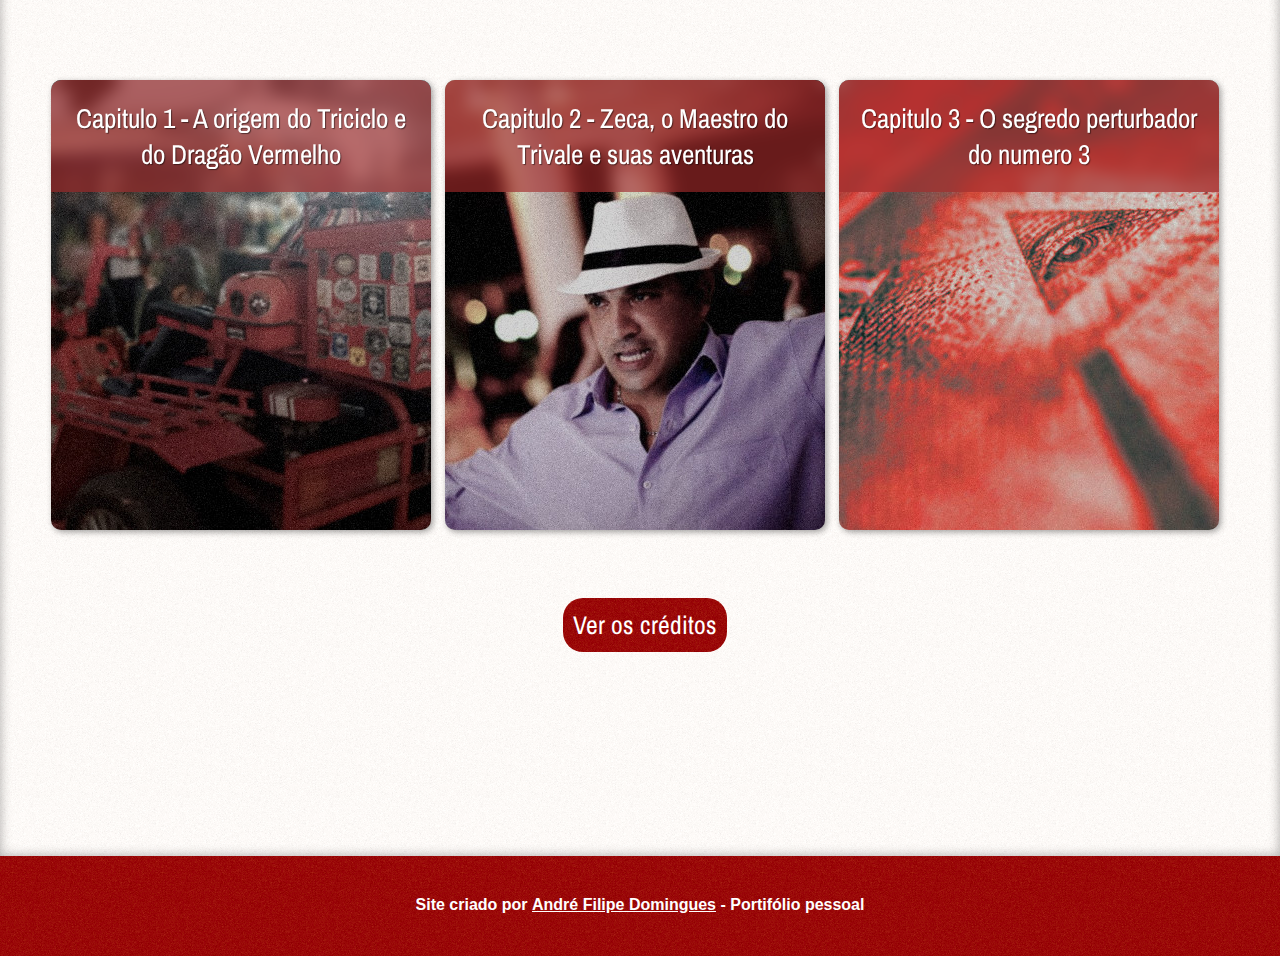
==== commit eb68107e: "Otimização, melhorias e adições" ====
--- a/index.html
+++ b/index.html
@@ -22,23 +22,23 @@
     </header>
     <main>
         <nav>
-            <h1>Prologo - O tributo</h1>
+            <h1>Prologo - O Tributo</h1>
             <p>
-                Seja bem vindo ao maior artigo sobre a Trilogia Zeca/Trivale de toda internet, peço que se acomode, fique bem confortavel e aprecie o conteudo feito com anos de estudo e dedicação acerca desse mestre da engenharia, comunicação, logistica e da administração!<br><br>
-                A trilogia Zeca/Trivale é muito pesada, e por isso ela precisou ser dividida em 3 partes.<br><br> E se acha que o fato da trilogia ser dividida em 3 é meramente uma coincidência, você está realmente muito equivocado... <br><br> Prepare-se para entrar nessa aventura mágica e conhecer toda a verdade por traz das 3 rodas que ninguem nunca te contou!!! <br><br><br> Escolha abaixo qual capitulo deseja ler:</p>
+                Seja <strong>MUITO</strong> bem vindo ao maior artigo sobre a <strong>Trilogia Zeca/Trivale</strong> de toda internet, peço que se acomode e fique bem confortavel enquanto aprecia esse conteudo feito com anos e anos de estudo, pesquisa e investigação secreta acerca da comunidade do <strong>Trivale</strong> e do grande e icônico <strong>Maestro Zeca</strong> que orquestra esse grupo e também conceitos avançados de engenharia, comunicação, estética, logistica e administração! <br><br>
+                Mas se prepare mesmo, pois a <strong>Trilogia Zeca/Trivale</strong> é muito pesada, e por isso ela precisou ser dividida em <strong>3</strong> partes.<br><br> E se acha que o fato da <strong>Trilogia</strong> ser dividida em <strong>3</strong> é meramente uma coincidência, saiba que você está realmente muito equivocado... <br><br> Hora de cair de cabeça nessa aventura mágica e histórica, onde irá conhecer toda a verdade por traz das <strong>3</strong> rodas que ninguem nunca te contou!!! <br><br><br> Escolha abaixo qual capitulo deseja ler:</p>
             <a href="paginas/historia.html">
                 <div id="botaocapitulo" class="capitulo1">
-                    <h2>Capitulo 1 - Surgimento do Triciclo</h2>
+                    <h2>Capitulo 1 - A origem do Triciclo e do Dragão Vermelho</h2>
                 </div>
             </a>
             <a href="paginas/zeca.html">
                 <div id="botaocapitulo" class="capitulo2">
-                    <h2>Capitulo 2 - Zeca, o terceiro trivalista</h2>
+                    <h2>Capitulo 2 - Zeca, o Maestro do Trivale e suas aventuras</h2>
                 </div>
             </a>
-            <a href="paginas/encontro.html">
+            <a href="paginas/secreta.html">
                 <div id="botaocapitulo" class="capitulo3">
-                    <h2>Capitulo 3 - O perturbador numero 3</h2>
+                    <h2>Capitulo 3 - O segredo perturbador do numero 3</h2>
                 </div>
             </a>
             <br><br><br><br><a id="next" href="paginas/creditos.html">Ver os créditos</a>
@@ -46,7 +46,7 @@
         
     </main>
     <footer>
-        <p>Site criado por André Filipe Domingues - Portifólio pessoal</p>
+        <p>Site criado por <a id="github" href="https://github.com/AndreFilipeD">André Filipe Domingues</a> - Portifólio pessoal</p>
     </footer>
 </body>
 </html>--- a/estilos/mainstyle.css
+++ b/estilos/mainstyle.css
@@ -70,7 +70,12 @@
     color: rgba(255, 255, 255, 0.938);
     text-shadow: 1px 1px 6px black;
 }
-
+strong{
+    color: brown;
+    font-family: 'Archivo Narrow', sans-serif;
+    font-weight: 400;
+    font-size: 1em;
+}
 main > nav > h1{
     color: rgb(53, 53, 53);
     margin: auto;
@@ -122,9 +127,10 @@
     margin-top: 50px;
     margin-right: 10px;
     margin-bottom: 10px;
-    width: 400px;
+    width: 380px;
     height: 450px;
     background-color: black;
+    box-shadow: 2px 2px 6px rgba(0, 0, 0, 0.377);
 }
 main > nav > a > div#botaocapitulo:hover{
     background-image: url(../imagens/selected.png);
@@ -158,7 +164,10 @@
     color: transparent;
 }
 main > nav > a > div#botaocapitulo > h2{
-    font-family: 'Archivo Narrow', sans-serif;
+    text-shadow: 1px 1px 1px rgba(0, 0, 0, 0.479);
+    font-weight: 200;
+    font-family: 'Archivo Narrow', sans-serif;
+    font-size: 1.7em;
     padding: 20px;
     color: white;
     backdrop-filter: blur(8px);
@@ -192,4 +201,9 @@
     text-align: center;
     padding-top: 40px;
 }
-
+a#github{
+    font-size: 1em;
+    color: rgb(255, 255, 255);
+    font-weight: 800;
+}
+
